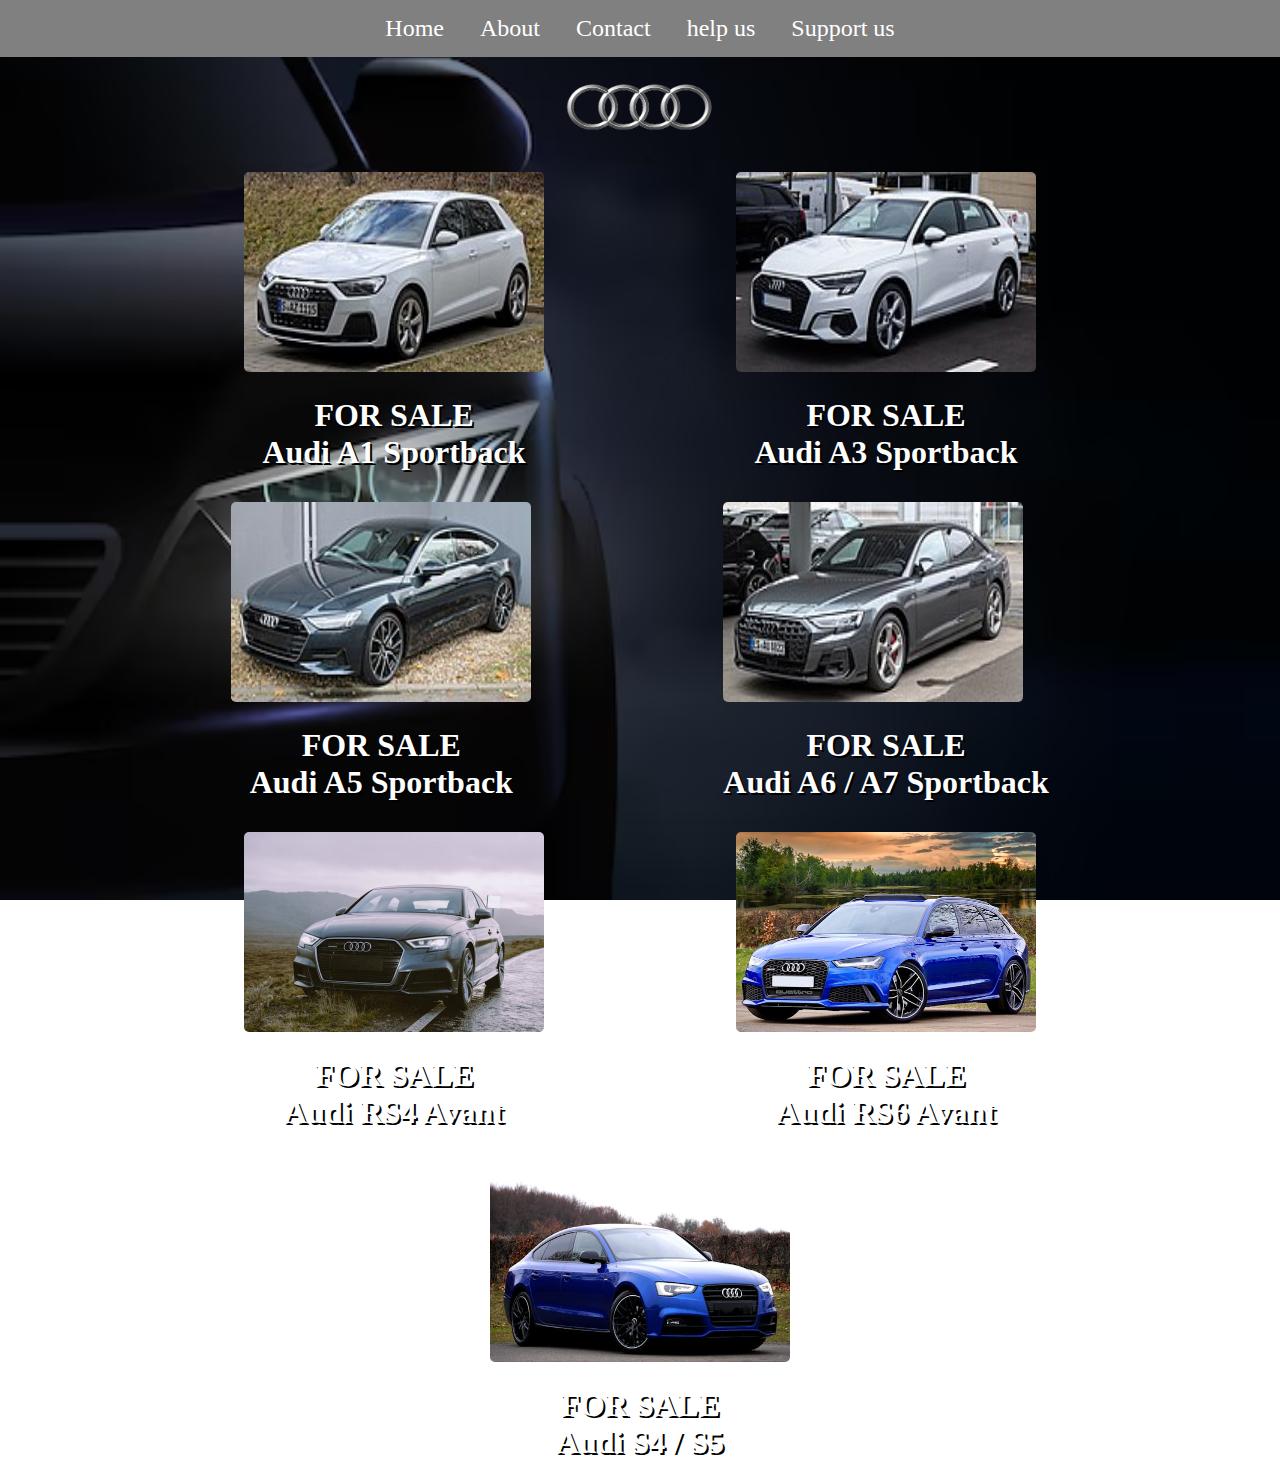
==== index.html @ da560fb8 "Add files via upload" ====
<!DOCTYPE html>
<html lang="en">
<head>
    <meta charset="UTF-8">
    <meta name="viewport" content="width=device-width, initial-scale=1.0">
    <title>LuxMobility</title>
    <link rel="stylesheet" href="style.css">
</head>
<body>
<div class="navbar">
 <a href="index.html">Home</a>
  <a href="about.html">About</a>
  <a href="contact.html">Contact</a>
  <a href="Help us.html">help us</a>
  <a href="Support us.html">Support us</a>
</div>
<div class="Logo">
  <img src="logo.png" alt="" class="logo">
</div>
<div class="container">
  <div class="box"><img src="a1.jpg" alt="" class="card">
  <div class="textsale">
    <h1>FOR SALE
<br>
Audi A1 Sportback
    </h1>
  </div>
  </div>
  <div class="box"><img src="a3.jpg" alt="" class="card">
    <div class="textsale">
    <h1>FOR SALE
<br>
Audi A3 Sportback
    </h1>
  </div>
  </div>
  <div class="box"><img src="a7.jpg" alt="" class="card">
    <div class="textsale">
    <h1>FOR SALE
<br>
Audi A5 Sportback
    </h1>
  </div>
  </div>
  <div class="box"><img src="a8.jpg" alt="" class="card">
    <div class="textsale">
    <h1>FOR SALE
<br>
Audi A6 / A7 Sportback
    </h1>
  </div>
  </div>
  <div class="box"><img src="pic1.jpeg" alt="" class="card">
    <div class="textsale">
    <h1>FOR SALE
<br>
Audi RS4 Avant
    </h1>
  </div>
  </div>
  <div class="box"><img src="pic2.jpeg" alt="" class="card">
    <div class="textsale">
    <h1>FOR SALE
<br>
Audi RS6 Avant
    </h1>
  </div>
  </div>
  <div class="box"><img src="pic3.jpeg" alt="" class="card">
    <div class="textsale">
    <h1>FOR SALE
<br>
Audi S4 / S5
    </h1>
  </div>
  </div>
</div>
</body>
</html>
---- style.css ----
Body {
        background-image: url('bg cars.jpg');
        background-repeat: no-repeat;
        background-attachment: fixed;
        background-size: 100% 100%;
        margin: 0px;
    }
    .navbar ul{
      list-style-type: none;
      background-color: rgb(155, 148, 148);
      padding: 0px;
      margin: 0px;
      overflow: hidden;
    }
    .navbar a{
      color: rgb(255, 255, 255);
      text-align: center;
      text-decoration: none;
      padding: 15px;
      display: inline-block;
    }
.navbar a:hover{
  background-color: rgb(155, 2, 2);
}
.navbar{
  background-color: grey;
  text-align: center;
  font-size: x-large;
}
.container{
  margin: 15px;
  display: flex;
  justify-content: center;
    align-items: center;
    height: 50vh;
    flex-wrap: wrap;
    column-gap: 12rem;
    row-gap: 5rem;
   
}
.box{
   width: auto;
    height: 250px;
    border-radius: 5px;
}
.card{
  height: 200px;
  width: 300px;
  border-radius: 5px;
}
.logo{
  display: block;
  margin-left: auto;
  margin-right: auto;
 height: 100px;
 width: 150px;
}
.textsale{
  color: rgb(235, 226, 226);
  text-align: center;
  margin: 0%;
  padding: 0%;
  text-shadow: 2px 2px black;
}
.aboutcontainer{
  display:flex ;
  justify-content: center;
  margin: 0%;
  padding: 0%;
  column-gap: 2rem;
  flex-wrap: wrap;
  
}
.about1{
  height: auto;
  width: 400px;
  margin: 4px;
}
.about2{
  height: auto;
  width: 400px;
}
.about3{
  height: auto;
  width: 400px;
}
.about4{
  height: auto;
  width: 400px;
}
.textabout1{
  color: white;
  text-align: justify;
  font-size: 2rem;
}
.textabout{
  color: white;
  text-align: justify;
  font-size: medium;
}
h1{
  text-align: center;
  color: white;
}
.Texthelp{
  color: white;
  font-size: 25px;
  
}
.texthelp2{
  color: white;
  display: flex;
  justify-content: center;
  font-size: 25px;
}
.containercontact{
  color: white;
  
  
}
input {
  background-color: white;
  width: 70%;
  margin-left: 12%;
  font-size: 20px;
  padding: 16px 16px;
  border-radius: 10px;
  border-color: black;
  margin-bottom: 20px;
}
textarea{
  background-color: white;
  width: 70%;
  margin-left: 12%;
  font-size: 20px;
  padding: 16px 16px;
  border-radius: 10px;
  border-color: black;
  margin-bottom: 20px;
  font-family: system-ui, -apple-system, BlinkMacSystemFont, 'Segoe UI', Roboto, Oxygen, Ubuntu, Cantarell, 'Open Sans', 'Helvetica Neue', sans-serif;

}

input:focus-within{
outline: none;
border-color: #5bd183;
border-width: 3px;
}
textarea:focus-within{
outline: none;
border-color: #5bd183;
border-width: 3px;
}
button{
  background-color: #5bd183;
  border-radius: 20px;
  border-color: black;
  font-size: 22px;
  padding: 10px 18px;
  text-align: center;
  display: flex;
  margin: auto;
}
button:hover{
  opacity: 80%;
  cursor: pointer;
}
.tags{
display: flex;
justify-content: center;
font-size: 22px;
}
a.tags1 {
  color: rgb(0, 255, 13);
}
.supportuss{
  display: flex;
  height: 80%;
  width: 100%;
  justify-content: center;
  align-items: center;
  align-content: center;
}
.pageimg{
  align-items: center;
  align-content: center;
height: 80%;
width: 50%;
}
.page{
  text-align: center;
  align-content: center;
  justify-content: center;
  align-items: center;
  color: rgb(0, 255, 13);
}
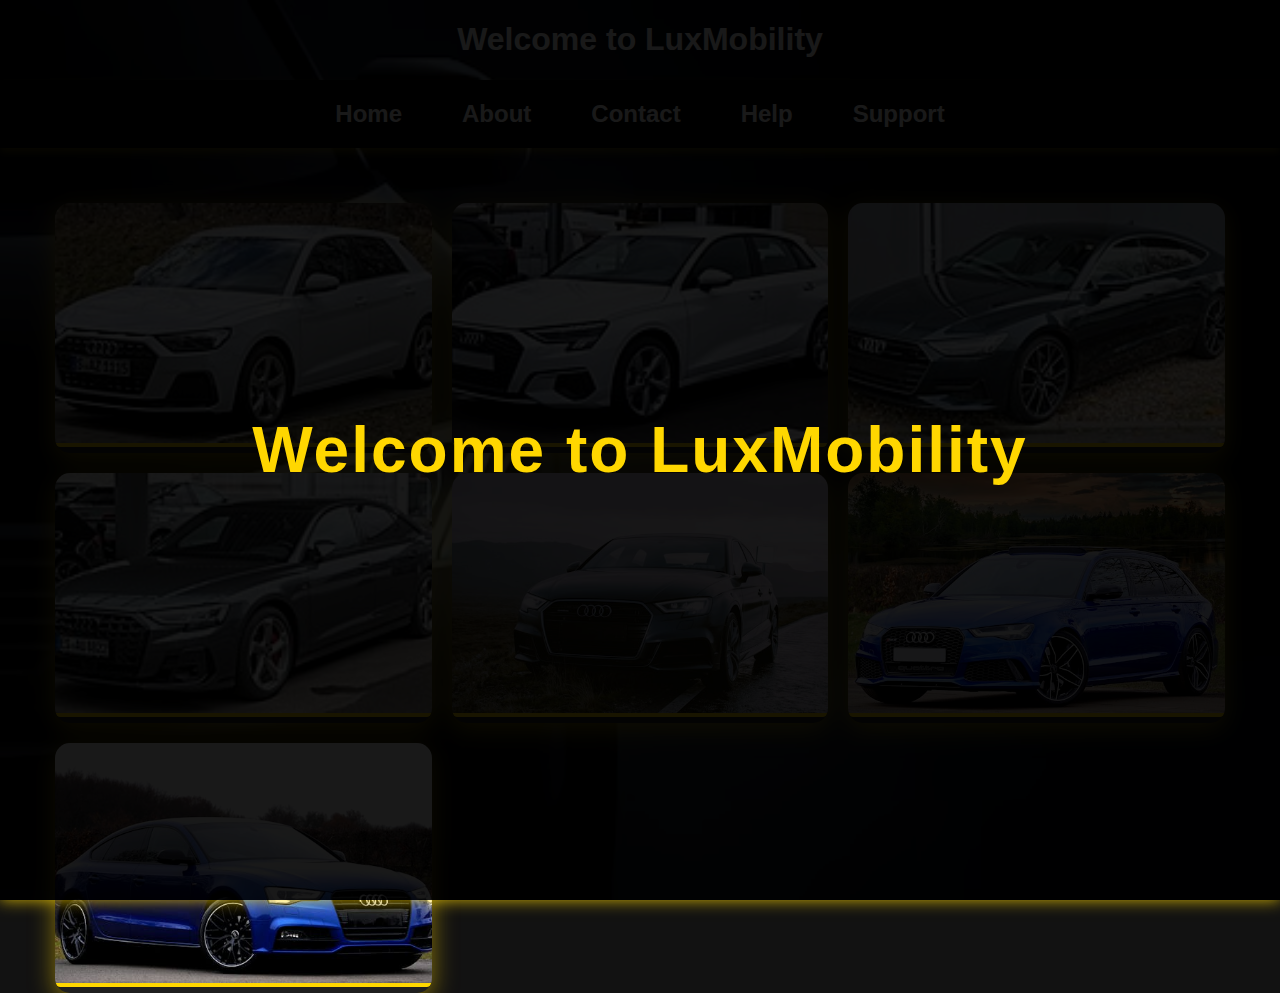
==== commit f587f830: "Update index.html" ====
--- a/index.html
+++ b/index.html
@@ -5,75 +5,231 @@
     <meta name="viewport" content="width=device-width, initial-scale=1.0">
     <title>LuxMobility</title>
     <link rel="stylesheet" href="style.css">
+    <style>
+   body {
+    font-family: Arial, sans-serif;
+    margin: 0;
+    padding: 0;
+    background-color: #121212;
+    color: #fff;
+    box-sizing: border-box;
+}
+.btn {
+    background-color: gold;
+    color: #121212;
+    padding: 10px 20px;
+    text-decoration: none;
+    border-radius: 25px;
+    font-weight: bold;
+    box-shadow: 0 0 10px rgba(255, 215, 0, 0.8);
+    transition: background 0.3s;
+}
+
+.btn:hover {
+    background-color: #fff;
+    color: #121212;
+}
+
+.navbar {
+    display: flex;
+    background-color: #000;
+    padding: 10px 0;
+    justify-content: center;
+    gap: 30px;
+    box-shadow: 0 4px 8px rgba(255, 215, 0, 0.3);
+}
+
+.navbar a {
+    color: #fff;
+    text-decoration: none;
+    font-weight: bold;
+    padding: 10px 15px;
+    transition: color 0.3s;
+}
+
+.navbar a:hover {
+    color: gold;
+}
+
+.container {
+    display: grid;
+    grid-template-columns: repeat(auto-fit, minmax(320px, 1fr));
+    gap: 20px;
+    padding: 40px;
+}
+
+.box {
+    position: relative;
+    background-color: #1f1f1f;
+    border-radius: 15px;
+    overflow: hidden;
+    box-shadow: 0 6px 25px rgba(255, 215, 0, 0.5); 
+    transition: transform 0.3s ease, box-shadow 0.3s ease;
+    cursor: pointer;
+}
+
+.box:hover {
+    transform: translateY(-5px); 
+    box-shadow: 0 10px 30px rgba(255, 215, 0, 0.8);
+}
+
+.card {
+    width: 100%;
+    height: 240px;
+    object-fit: cover; 
+    border-bottom: 4px solid gold;
+}
+
+.textsale {
+    padding: 15px 0;
+    text-align: center;
+    font-weight: bold;
+    font-size: 1.3rem;
+    color: gold;
+}
+
+.brand-label {
+    position: absolute;
+    bottom: 10px;
+    left: 50%;
+    transform: translateX(-50%);
+    background-color: rgba(0, 0, 0, 0.9);
+    color: gold;
+    padding: 5px 15px;
+    border-radius: 8px;
+    font-weight: bold;
+    font-size: 1rem;
+    display: none;
+    text-align: center;
+}
+
+.box:hover .brand-label {
+    display: block;
+}
+
+
+@media (max-width: 768px) {
+    .navbar {
+        flex-direction: column;
+        gap: 10px;
+        text-align: center;
+    }
+
+    .container {
+        grid-template-columns: repeat(auto-fit, minmax(280px, 1fr)); 
+        padding: 20px;
+    }
+
+    .hero h1 {
+        font-size: 2rem; 
+    }
+
+    .textsale {
+        font-size: 1.1rem; 
+    }
+
+    .card {
+        height: 200px;
+    }
+
+    .brand-label {
+        font-size: 0.9rem;
+        padding: 3px 10px;
+    }
+}
+
+@media (max-width: 480px) {
+    .container {
+        grid-template-columns: 1fr;
+    }
+}
+    </style>
 </head>
 <body>
-<div class="navbar">
- <a href="index.html">Home</a>
-  <a href="about.html">About</a>
-  <a href="contact.html">Contact</a>
-  <a href="Help us.html">help us</a>
-  <a href="Support us.html">Support us</a>
-</div>
-<div class="Logo">
-  <img src="logo.png" alt="" class="logo">
-</div>
-<div class="container">
-  <div class="box"><img src="a1.jpg" alt="" class="card">
-  <div class="textsale">
-    <h1>FOR SALE
-<br>
-Audi A1 Sportback
-    </h1>
-  </div>
-  </div>
-  <div class="box"><img src="a3.jpg" alt="" class="card">
-    <div class="textsale">
-    <h1>FOR SALE
-<br>
-Audi A3 Sportback
-    </h1>
-  </div>
-  </div>
-  <div class="box"><img src="a7.jpg" alt="" class="card">
-    <div class="textsale">
-    <h1>FOR SALE
-<br>
-Audi A5 Sportback
-    </h1>
-  </div>
-  </div>
-  <div class="box"><img src="a8.jpg" alt="" class="card">
-    <div class="textsale">
-    <h1>FOR SALE
-<br>
-Audi A6 / A7 Sportback
-    </h1>
-  </div>
-  </div>
-  <div class="box"><img src="pic1.jpeg" alt="" class="card">
-    <div class="textsale">
-    <h1>FOR SALE
-<br>
-Audi RS4 Avant
-    </h1>
-  </div>
-  </div>
-  <div class="box"><img src="pic2.jpeg" alt="" class="card">
-    <div class="textsale">
-    <h1>FOR SALE
-<br>
-Audi RS6 Avant
-    </h1>
-  </div>
-  </div>
-  <div class="box"><img src="pic3.jpeg" alt="" class="card">
-    <div class="textsale">
-    <h1>FOR SALE
-<br>
-Audi S4 / S5
-    </h1>
-  </div>
-  </div>
-</div>
+    <div class="hero">
+        <h1>Welcome to LuxMobility</h1>
+    </div>
+
+    <div class="navbar">
+        <a href="index.html">Home</a>
+        <a href="about.html">About</a>
+        <a href="contact.html">Contact</a>
+        <a href="Help us.html">Help</a>
+        <a href="Support us.html">Support</a>
+    </div>
+
+    <div class="container" id="cars">
+        <div class="box" onclick="location.href='a1-details.html'">
+            <img src="a1.jpg" alt="Audi A1 Sportback" class="card">
+            <div class="brand-label">Audi A1 Sportback</div>
+            
+        </div>
+        <div class="box" onclick="location.href='a3-details.html'">
+            <img src="a3.jpg" alt="Audi A3 Sportback" class="card">
+            <div class="brand-label">Audi A3 Sportback</div>
+            
+        </div>
+        <div class="box" onclick="location.href='a5-details.html'">
+            <img src="a7.jpg" alt="Audi A5 Sportback" class="card">
+            <div class="brand-label">Audi A5 Sportback</div>
+            
+        </div>
+        <div class="box" onclick="location.href='a6-details.html'">
+            <img src="a8.jpg" alt="Audi A6 / A7 Sportback" class="card">
+            <div class="brand-label">Audi A6 / A7 Sportback</div>
+            
+        </div>
+        <div class="box" onclick="location.href='rs4-details.html'">
+            <img src="pic1.jpeg" alt="Audi RS4 Avant" class="card">
+            <div class="brand-label">Audi RS4 Avant</div>
+            
+        </div>
+        <div class="box" onclick="location.href='rs6-details.html'">
+            <img src="pic2.jpeg" alt="Audi RS6 Avant" class="card">
+            <div class="brand-label">Audi RS6 Avant</div>
+            
+        </div>
+        <div class="box" onclick="location.href='s4-details.html'">
+            <img src="pic3.jpeg" alt="Audi S4 / S5" class="card">
+            <div class="brand-label">Audi S4 / S5</div>
+            
+        </div>
+    </div>
 </body>
-</html>+</html>
+<script>
+window.onload = function() {
+    const fadeMessage = document.createElement('div');
+    fadeMessage.innerText = "Welcome to LuxMobility";
+    fadeMessage.style.position = "fixed";
+    fadeMessage.style.top = "0";
+    fadeMessage.style.left = "0";
+    fadeMessage.style.width = "100%";
+    fadeMessage.style.height = "100%";
+    fadeMessage.style.backgroundColor = "rgba(0, 0, 0, 0.9)";
+    fadeMessage.style.color = "gold";
+    fadeMessage.style.display = "flex";
+    fadeMessage.style.alignItems = "center";
+    fadeMessage.style.justifyContent = "center";
+    fadeMessage.style.fontSize = "4rem";
+    fadeMessage.style.fontWeight = "bold";
+    fadeMessage.style.letterSpacing = "2px";
+    fadeMessage.style.zIndex = "1000";
+    fadeMessage.style.opacity = "1";
+    fadeMessage.style.boxShadow = "0 0 15px rgba(255, 215, 0, 0.8)";
+
+    document.body.appendChild(fadeMessage);
+
+    setTimeout(() => {
+        let opacity = 1;
+        const fadeOut = setInterval(() => {
+            opacity -= 0.05;
+            fadeMessage.style.opacity = opacity.toString();
+            if (opacity <= 0) {
+                clearInterval(fadeOut);
+                fadeMessage.remove();
+            }
+        }, 100);
+    }, 1500);
+};
+</script>
